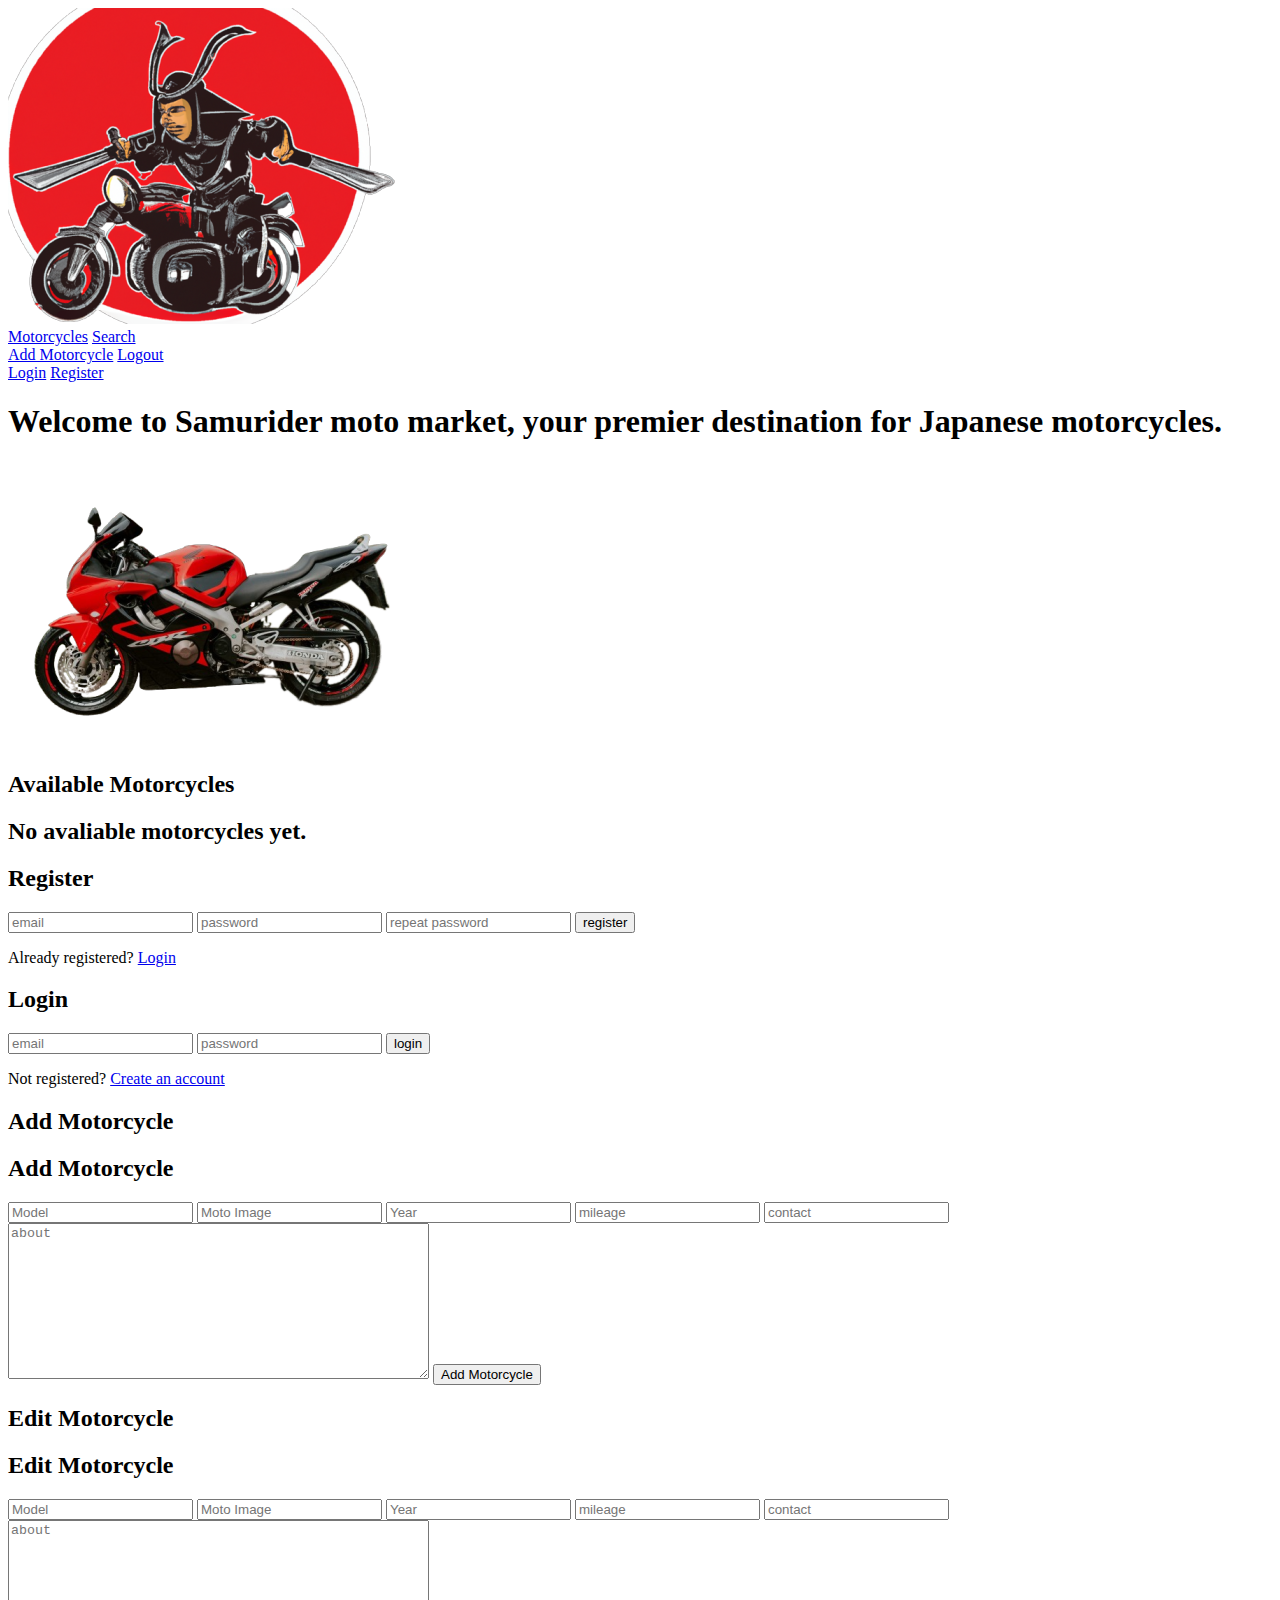
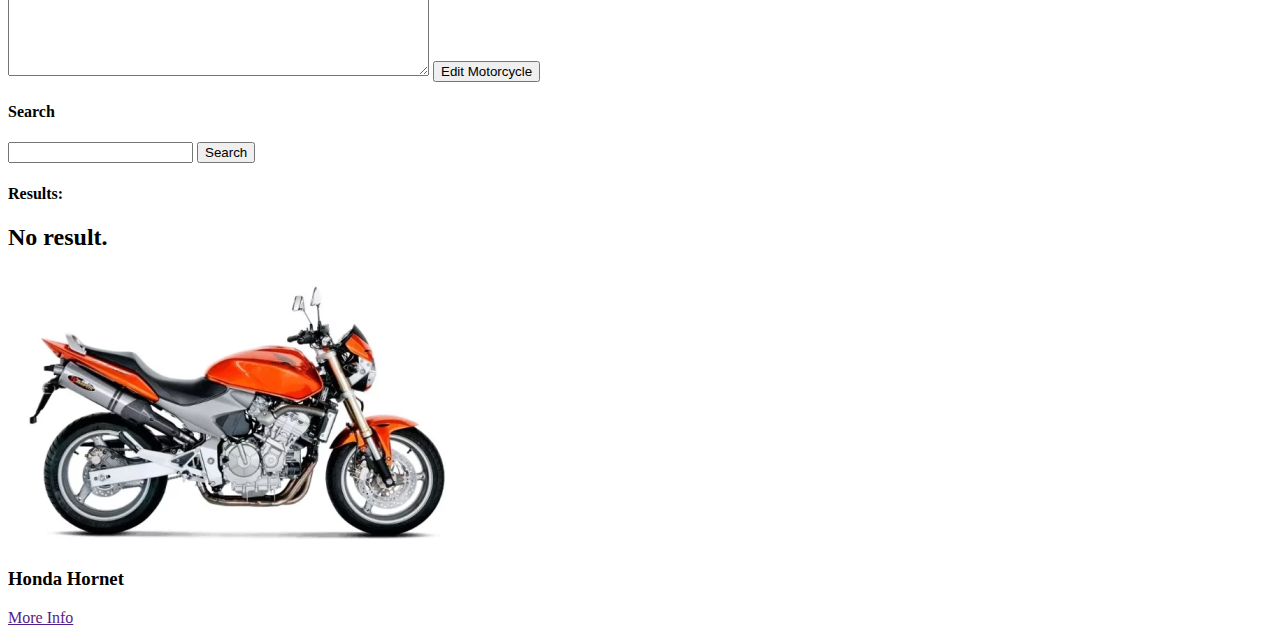
==== Exam Preparation/Exam_2/index.html @ d77e76fe "Create index.html" ====
<!DOCTYPE html>
<html lang="en">

<head>
  <meta charset="UTF-8" />
  <meta http-equiv="X-UA-Compatible" content="IE=edge" />
  <meta name="viewport" content="width=\, initial-scale=1.0" />
  <link rel="stylesheet" href="./styles/styles.css" />
  <title>Samurider</title>
  <script type="module" src="./src/app.js"></script>
</head>

<body>
  <div id="wrapper">
    <header>
      <!-- Navigation -->
      <a id="logo" href="/"><img id="logo-img" src="./images/logo.png" alt="" /></a>

      <nav>
        <div>
          <a href="/dashboard">Motorcycles</a>
          <a href="#">Search</a>
        </div>

        <!-- Logged-in users -->
        <div class="user">
          <a href="/create">Add Motorcycle</a>
          <a href="/logout">Logout</a>
        </div>

        <!-- Guest users -->
        <div class="guest">
          <a href="/login">Login</a>
          <a href="/register">Register</a>

        </div>
      </nav>
    </header>

    <main>
      <!-- Home page -->
      <section id="home">
        <h1>
          Welcome to <span>Samurider</span> moto market, your premier destination for Japanese motorcycles.</h1>
        <img src="./images/motorcycle.png" alt="home" />

      </section>

      <!-- Dashboard page -->
      <h2>Available Motorcycles</h2>
      <section id="dashboard">
        <!-- Display a div with information about every post (if any)-->
        <!-- <div class="motorcycle">
          <img src="./images/Honda Hornet.png" alt="example1" />
          <h3 class="model">Honda Hornet</h3>
          <p class="year">Year: 2006</p>
          <p class="mileage">Mileage: 45000 km.</p>
          <p class="contact">Contact Number: 0881234567</p>
          <a class="details-btn" href="#">More Info</a>
        </div>
        <div class="motorcycle">
          <img src="./images/Kawasaki er6n.png" alt="example1" />
          <h3 class="model">Kawasaki er6n</h3>
          <p class="year">Year: 2016</p>
          <p class="mileage">Mileage: 10000 km.</p>
          <p class="contact">Contact Number: 0884567123</p>
          <a class="details-btn" href="#">More Info</a>
        </div>
        <div class="motorcycle">
          <img src="./images/Yamaha mt 07.png" alt="example1" />
          <h3 class="model">Yamaha mt 07</h3>
          <p class="year">Year: 2017</p>
          <p class="mileage">Mileage: 15000 km.</p>
          <p class="contact">Contact Number: 0886714523</p>
          <a class="details-btn" href="#">More Info</a>
        </div> -->

      </section>
      <!-- Display an h2 if there are no posts -->
      <h2 class="no-avaliable">No avaliable motorcycles yet.</h2>

      <!-- Register Page (Only for Guest users) -->
      <section id="register">
        <div class="form">
          <h2>Register</h2>
          <form class="register-form">
            <input type="text" name="email" id="register-email" placeholder="email" />
            <input type="password" name="password" id="register-password" placeholder="password" />
            <input type="password" name="re-password" id="repeat-password" placeholder="repeat password" />
            <button type="submit">register</button>
            <p class="message">Already registered? <a href="/login">Login</a></p>
          </form>
        </div>
      </section>

      <!-- Login Page (Only for Guest users) -->
      <section id="login">
        <div class="form">
          <h2>Login</h2>
          <form class="login-form">
            <input type="text" name="email" id="email" placeholder="email" />
            <input type="password" name="password" id="password" placeholder="password" />
            <button type="submit">login</button>
            <p class="message">
              Not registered? <a href="/register">Create an account</a>
            </p>
          </form>
        </div>
      </section>

      <!-- Create Page (Only for logged-in users) -->
      <section id="create">
        <h2>Add Motorcycle</h2>
        <div class="form">
          <h2>Add Motorcycle</h2>
          <form class="create-form">
            <input type="text" name="model" id="model" placeholder="Model" />
            <input type="text" name="imageUrl" id="moto-image" placeholder="Moto Image" />
            <input type="number" name="year" id="year" placeholder="Year" />
            <input type="number" name="mileage" id="mileage" placeholder="mileage" />
            <input type="text" name="contact" id="contact" placeholder="contact" />
            <textarea id="about" name="about" placeholder="about" rows="10" cols="50"></textarea>
            <button type="submit">Add Motorcycle</button>
          </form>
        </div>
      </section>
      <!-- Edit Page (Only for logged-in users) -->
      <section id="edit">
        <h2>Edit Motorcycle</h2>
        <div class="form">
          <h2>Edit Motorcycle</h2>
          <form class="edit-form">
            <input type="text" name="model" id="model" placeholder="Model" />
            <input type="text" name="imageUrl" id="moto-image" placeholder="Moto Image" />
            <input type="number" name="year" id="year" placeholder="Year" />
            <input type="number" name="mileage" id="mileage" placeholder="mileage" />
            <input type="number" name="contact" id="contact" placeholder="contact" />
            <textarea id="about" name="about" placeholder="about" rows="10" cols="50"></textarea>
            <button type="submit">Edit Motorcycle</button>
          </form>
        </div>
      </section>

      <!-- Details page -->

      <section id="details">
        <!-- <div id="details-wrapper">
          <img id="details-img" src="./images/Honda Hornet.png" alt="example1" />
          <p id="details-title">Honda Hornet</p>
          <div id="info-wrapper">
            <div id="details-description">
              <p class="year">Year: 2006</p>
              <p class="mileage">Mileage: 45000 km.</p>
              <p class="contact">Contact Number: 0881234567</p>
              <p id="motorcycle-description">
                The Honda Hornet 2006 is a popular naked street bike known for its sporty design and powerful
                performance.
                It features a 599cc inline-four engine, delivering a thrilling riding experience with its responsive
                acceleration and agile handling.
              </p>
            </div>
            <div id="action-buttons">
              <a href="" id="edit-btn">Edit</a>
              <a href="" id="delete-btn">Delete</a>
            </div>
          </div>
        </div> -->
      </section>
      <!-- Search page -->
      <section id="search">

        <div class="form">
          <h4>Search</h4>
          <form class="search-form">
            <input type="text" name="search" id="search-input" />
            <button class="button-list">Search</button>
          </form>
        </div>
        <h4 id="result-heading">Results:</h4>
        <div class="search-result">
          <h2 class="no-avaliable">No result.</h2>
          <!--If there are matches display a div with information about every motorcycle-->
          <div class="motorcycle">
            <img src="./images/Honda Hornet.png" alt="example1" />
            <h3 class="model">Honda Hornet</h3>
            <a class="details-btn" href="">More Info</a>
          </div>
        </div>
      </section>
    </main>
  </div>
</body>

</html>
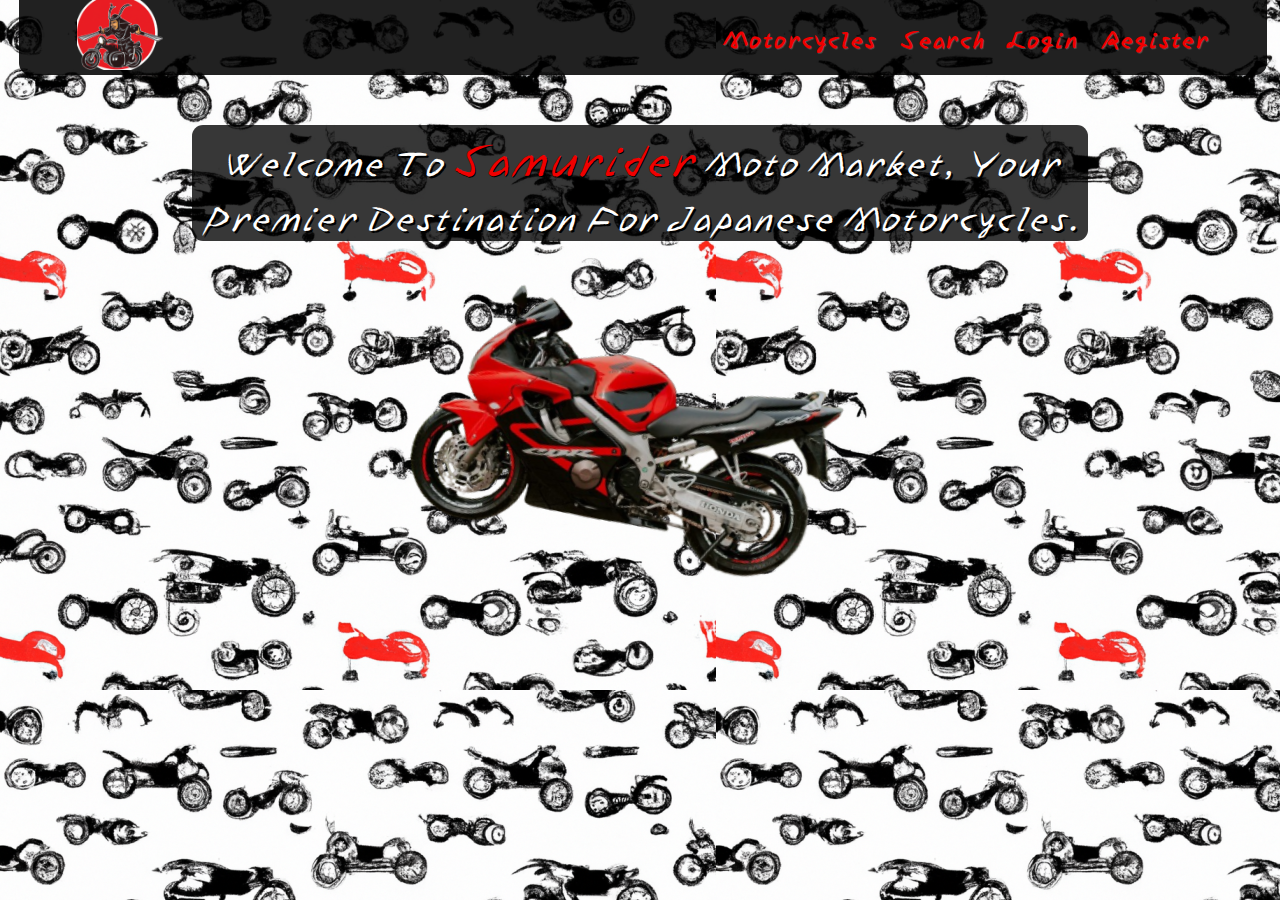
==== commit cd969331: "Update index.html" ====
--- a/Exam Preparation/Exam_2/index.html
+++ b/Exam Preparation/Exam_2/index.html
@@ -19,7 +19,7 @@
       <nav>
         <div>
           <a href="/dashboard">Motorcycles</a>
-          <a href="#">Search</a>
+          <a href="/search">Search</a>
         </div>
 
         <!-- Logged-in users -->
--- a/Exam Preparation/Exam_2/styles/styles.css
+++ b/Exam Preparation/Exam_2/styles/styles.css
@@ -0,0 +1,4 @@
+@import "navigation.css";
+@import "form.css";
+@import "dashboard.css";
+@import "details.css";
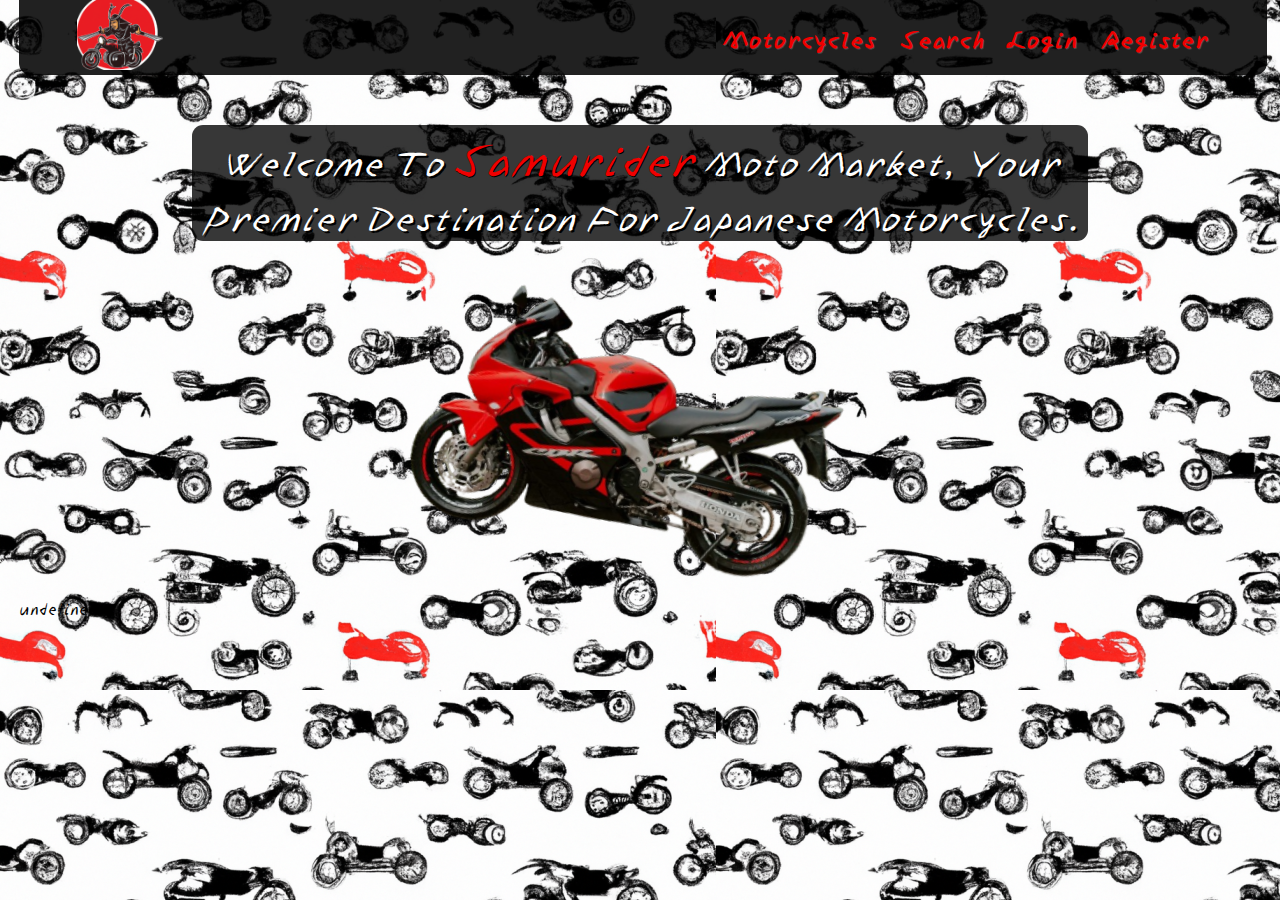
==== commit 40b065a1: "Update index.html" ====
--- a/Exam Preparation/Exam_2/index.html
+++ b/Exam Preparation/Exam_2/index.html
@@ -179,7 +179,7 @@
         <h4 id="result-heading">Results:</h4>
         <div class="search-result">
           <h2 class="no-avaliable">No result.</h2>
-          <!--If there are matches display a div with information about every motorcycle-->
+
           <div class="motorcycle">
             <img src="./images/Honda Hornet.png" alt="example1" />
             <h3 class="model">Honda Hornet</h3>
